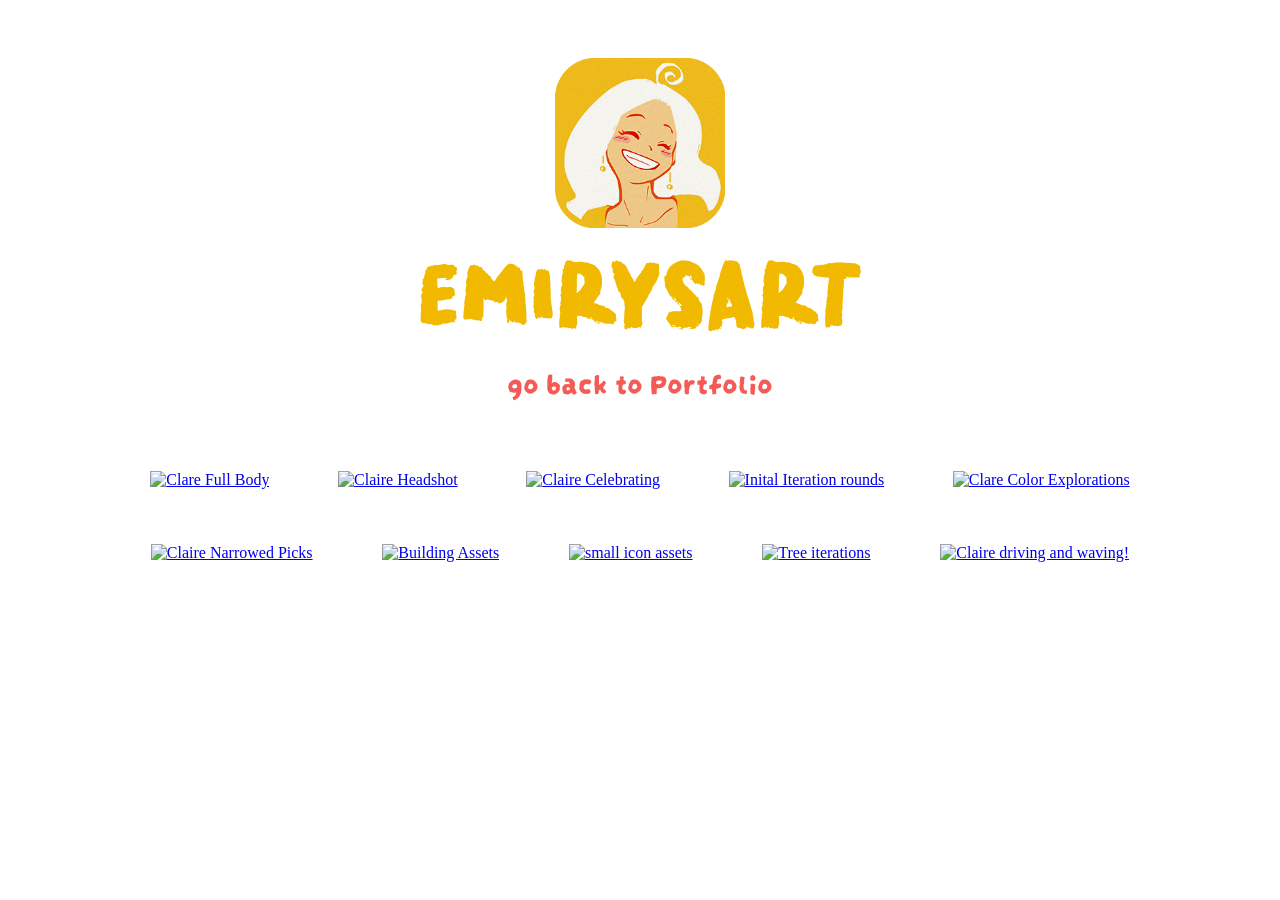
==== ProjectDijkstraArt.html @ 8cd2d0b4 "Create ProjectDijkstraArt.html" ====
<!DOCTYPE html>
<html lang="en">
<head>
    <meta charset="UTF-8">
    <meta http-equiv="X-UA-Compatible" content="IE=edge">
    <meta name="viewport" content="width=device-width, initial-scale=1.0">
    <title>Emiry Straiff's Portfolio</title>


    <!-- Google Fonts -->
    <link rel="preconnect" href="https://fonts.googleapis.com">
    <link rel="preconnect" href="https://fonts.gstatic.com" crossorigin>
    <link href="https://fonts.googleapis.com/css2?family=Darumadrop+One&display=swap" rel="stylesheet">

    <!-- My style sheets -->
    <link href="index.css" rel="stylesheet"> 
    <link href="ProjectDijkstraArt.css" rel="stylesheet">

    <!-- Jquery -->
    <script src="https://cdnjs.cloudflare.com/ajax/libs/jquery/3.7.1/jquery.min.js"></script>

    <!-- Magnific popup for images -->
    <script src="https://cdnjs.cloudflare.com/ajax/libs/magnific-popup.js/1.1.0/jquery.magnific-popup.min.js"></script>
    <script src="https://cdnjs.cloudflare.com/ajax/libs/magnific-popup.js/1.1.0/jquery.magnific-popup.js"></script>
    <link rel="stylesheet" href="https://cdnjs.cloudflare.com/ajax/libs/magnific-popup.js/1.1.0/magnific-popup.css">
    <link rel="stylesheet" href="https://cdnjs.cloudflare.com/ajax/libs/magnific-popup.js/1.1.0/magnific-popup.min.css">

</head>

<body>


<!-- Header, leave space here. For future use, space for now. -->
<header>

</header>


<!-- actual header, profile pic, name,-->
<div class="Intro">

    <!-- logo/pfp -->
    <div class="Intro_Pfp">
        <img src="Assets\20250711_PersoanlBrandArt_PFP_Simple_transpBKG2_resized2.png" alt="emirysart logo">
    </div>

    <!-- emirysart, put the sparkles in here. -->
    <div class="Intro_Name">
        <p>EMIRYSART</p>
    </div>

</div>


<!-- links. for now, contact page "lets connect!" -->
<div class="Links">

<a href="index.html" class="Links_Contact">go back to Portfolio</a>

</div>


<!-- Art gallery. two columns. -->
<div class="Gallery">


    <a class="imgPOPUP" href="Art/Claire_FullBody.png">
        <img src="Art/ClaireProject_thumbnail.png" alt="Clare Full Body">
    </a>

    <a class="imgPOPUP" href="Art/Claire_Head.png">
        <img src="Art/Claire_Head.png" alt="Claire Headshot">
    </a>

    <a class="imgPOPUP" href="Art/FINAL_Claire_Celebrating_GIF.gif">
        <img src="Art/FINAL_Claire_Celebrating_GIF.gif" alt="Claire Celebrating">
    </a>

    <a class="imgPOPUP" href="Art/Claire_Character_DraftsALL_greyscale.png">
        <img src="Art/Claire_Character_DraftsALL_greyscale.png" alt="Inital Iteration rounds">
    </a>

    <a class="imgPOPUP" href="Art/Claire_Character_ALLColorExplorations.png">
        <img src="Art/Claire_Character_ALLColorExplorations.png" alt="Clare Color Explorations">
    </a>    

    <a class="imgPOPUP" href="Art/Claire_Character_ColorVariationsNarrowed.png">
        <img src="Art/Claire_Character_ColorVariationsNarrowed.png" alt="Claire Narrowed Picks">
    </a>

    <a class="imgPOPUP" href="Art/Assets_Building_ALL_transp.png">
        <img src="Art/Assets_Building_ALL_transp.png" alt="Building Assets">
    </a>

    <a class="imgPOPUP" href="Art/Assets_ALLbullets_transp_RESIZED.png">
        <img src="Art/Assets_ALLbullets_transp_RESIZED.png" alt="small icon assets">
    </a>

    <a class="imgPOPUP" href="Art/Assets_TreeIterations.png">
        <img src="Art/Assets_TreeIterations.png" alt="Tree iterations">
    </a>

    <a class="imgPOPUP" href="Art/FINAL_Claire_Driving_GIF.gif">
        <img src="Art/FINAL_Claire_Driving_GIF.gif" alt="Claire driving and waving!">
    </a>   

</div>




<!-- Footer -->
<footer>

    <!-- Designed and Developed by Emiry Straiff; put this in the corner when click menu (will add later),-->
    <div class="footer_Credits">
        <!--<p>designed +</p>
        <p>developed by</p>
        <p>Emiry Straiff</p>-->
    </div>

    <!-- Back to top -->
    <div class="footer_BackToTop"></div>

</footer>



<!-- My JS scripts -->
    <script src="index.js"></script>

</body>
</html>
---- index.css ----
@font-face {
    font-family: 'Mellow Burgundy';
    src: url(MellowBurgundyDemoRegular-0WrXr.ttf);
}

@font-face {
    font-family: 'Oishu Taveny';
    src: url(OishuTaveny-2vLR3.ttf);
}

html
{
    scroll-behavior: smooth;
}


/*   DESIGNING MOBILE FIRST   */

/*/// MOBILE, 320-480px ///*/
@media screen and (min-width: 320px) and (max-width: 480px)
{


/*  TOP /blank for now/ actual header   */

header
{
height: 50px;
}

/*   Visible "Header"  */

.Intro
{
    display: flex;
    align-items: center;
    flex-direction: column;
}

.Intro_Pfp img
{
height: 100px;
width: auto;
}

.Intro_Name
{

}

.Intro_Name p
{
    font-family: 'Mellow Burgundy';
    font-size: 60px;
    margin: 0;
    margin-top: 6.5px;
    color: #f1b900;
}


/*   Links  */

.Links
{
height: 30px;
display: flex;
justify-content: center;
align-items: center;
}

.Links_Contact
{
    text-decoration: none;
   /*  color: #e24a08;*/
    color: #f35b56;
    font-size: 25px;
    font-family: "Darumadrop One", sans-serif;
    font-weight: 400;
    font-style: normal;
}



/*   Gallery  */

.Gallery
{

    display: flex;
    flex-wrap: wrap;
    justify-content: space-around;
    margin-top: 45px;

}

.Gallery a 
{

}

/*   create this size thumbnail and upload indivdually instead of cropping so i can make the thumbnail look better, and 
ROUND the edges   */
.Gallery a img
{
    height: 190px;
    width: 170px;
    object-fit: cover;
    margin-top: 10px;
    margin-bottom: 5px;
}


/*   Conclusion Call to Action  */

.Collab
{
    padding-top: 40px;
    height: 450px;
}

.Collab_Q 
{
    display: flex;
    justify-content: center;
    flex-direction: column;
    align-items: center;
}


.Collab_Q p
{
    font-family: 'Mellow Burgundy';
    font-size: 68px;
    margin: 0;
    margin-top: 6.5px;
    color: #f1b900;
    padding-right: 80px;
    position: relative;
    top: 20px;
}

.Collab_Q p:nth-child(2)
{
    font-family: 'Mellow Burgundy';
    font-size: 68px;
    margin: 0;
    margin-top: 6.5px;
    color: #f1b900;
    padding-left: 140px;
    position: relative;
    top: -2px;
}


.Collab_Action
{
    display:flex;
    justify-content: center;
}

.Collab_Action p
{
    color: #f35b56;
    font-size: 30px;
    font-family: "Darumadrop One", sans-serif;
    font-weight: 400;
    font-style: normal;
    margin: 0;
    padding-right: 80px;
    position: relative;
    top: -10px;
}

.Collab_Email 
{
    display: flex;
    justify-content: center;
}


.Collab_Email p
{
    color: #e47394;
    font-size: 43px;
    font-family: "Darumadrop One", sans-serif;
    font-weight: 400;
    font-style: normal;
    margin: 0;
    position: relative;
    top: -10px;
}

.Collab_Socials
{
    display: flex;
    flex-direction: column;
    align-items: center;

    padding-top: 25px;
}

.Collab_Socials img
{
    height: 50px;
    width: auto;
    padding-bottom: 10px;
    padding-left: 28px;
    padding-right: 28px;
    
}

.Collab_Socials_Main a
{
        text-decoration: none;
}

.Collab_Socials_Second a
{
        text-decoration: none;
}

.Collab_Socials_Third
{
    
}

/*   Footer  */

footer
{


    display: flex;

}

.footer_Credits
{
    display: flex;
    flex-direction: column;
    align-items: center;
    font-family: "Montserrat", sans-serif;
    font-weight: 500;
    font-style: normal;
    font-size: 12px;

    height: 30px;
}

.footer_Credits p:nth-child(1)
{
    margin: 0;
}

.footer_Credits p:nth-child(2)
{
    margin: 0;
}

.footer_Credits p:nth-child(3)
{
    margin: 0;
        font-family: "Darumadrop One", sans-serif;
    font-weight: 400;
    font-style: normal;
}

.footer_Credits p:nth-child(4)
{
    margin: 0;
}

.footer_BackToTop
{

}






}

@media screen and (min-width: 481px) and (max-width: 647px)
{


/*  TOP /blank for now/ actual header   */

header
{
height: 50px;
}

/*   Visible "Header"  */

.Intro
{
    display: flex;
    align-items: center;
    flex-direction: column;
}

.Intro_Pfp img
{
height: 100px;
width: auto;
}

.Intro_Name
{

}

.Intro_Name p
{
    font-family: 'Mellow Burgundy';
    font-size: 60px;
    margin: 0;
    margin-top: 6.5px;
    color: #f1b900;
}


/*   Links  */

.Links
{
height: 30px;
display: flex;
justify-content: center;
align-items: center;
}

.Links_Contact
{
    text-decoration: none;
   /*  color: #e24a08;*/
    color: #f35b56;
    font-size: 25px;
    font-family: "Darumadrop One", sans-serif;
    font-weight: 400;
    font-style: normal;
}



/*   Gallery  */

.Gallery
{

    display: flex;
    flex-wrap: wrap;
    justify-content: space-around;
    margin-top: 45px;

}

.Gallery a 
{

}

/*   create this size thumbnail and upload indivdually instead of cropping so i can make the thumbnail look better, and 
ROUND the edges   */
.Gallery a img
{
    height: 190px;
    width: 170px;
    object-fit: cover;
    margin-top: 10px;
    margin-bottom: 5px;
}


/*   Conclusion Call to Action  */

.Collab
{
    padding-top: 40px;
    height: 450px;
}

.Collab_Q 
{
    display: flex;
    justify-content: center;
    flex-direction: column;
    align-items: center;
}


.Collab_Q p
{
    font-family: 'Mellow Burgundy';
    font-size: 50px;
    margin: 0;
    margin-top: 6.5px;
    color: #f1b900;
    padding-right: 80px;
    position: relative;
    top: 20px;
}

.Collab_Q p:nth-child(2)
{
    font-family: 'Mellow Burgundy';
    font-size: 50px;
    margin: 0;
    margin-top: 6.5px;
    color: #f1b900;
    padding-left: 140px;
    position: relative;
    top: -2px;
}


.Collab_Action
{
    display:flex;
    justify-content: center;
}

.Collab_Action p
{
    color: #f35b56;
    font-size: 25px;
    font-family: "Darumadrop One", sans-serif;
    font-weight: 400;
    font-style: normal;
    margin: 0;
    padding-right: 80px;
    position: relative;
    top: -10px;
}

.Collab_Email 
{
    display: flex;
    justify-content: center;
}


.Collab_Email p
{
    color: #e47394;
    font-size: 27px;
    font-family: "Darumadrop One", sans-serif;
    font-weight: 400;
    font-style: normal;
    margin: 0;
    position: relative;
    top: -10px;
}

.Collab_Socials
{
    display: flex;
    flex-direction: column;
    align-items: center;

    padding-top: 25px;
}

.Collab_Socials img
{
    height: 50px;
    width: auto;
    padding-bottom: 10px;
    padding-left: 10px;
    padding-right: 10px;
    
}

.Collab_Socials_Main a
{
        text-decoration: none;
}

.Collab_Socials_Second a
{
        text-decoration: none;
}

.Collab_Socials_Third
{
    
}

/*   Footer  */

footer
{


    display: flex;

}

.footer_Credits
{
    display: flex;
    flex-direction: column;
    align-items: center;
    font-family: "Montserrat", sans-serif;
    font-weight: 500;
    font-style: normal;
    font-size: 12px;

    height: 30px;
}

.footer_Credits p:nth-child(1)
{
    margin: 0;
}

.footer_Credits p:nth-child(2)
{
    margin: 0;
}

.footer_Credits p:nth-child(3)
{
    margin: 0;
        font-family: "Darumadrop One", sans-serif;
    font-weight: 400;
    font-style: normal;
}

.footer_Credits p:nth-child(4)
{
    margin: 0;
}

.footer_BackToTop
{

}






}



/*/// iPads, Tablets, 481 (648)-768px ///*/
@media screen and (min-width: 648px) and (max-width: 768px)
{
/*  TOP /blank for now/ actual header   */

header
{
height: 50px;
}

/*   Visible "Header"  */

.Intro
{
    display: flex;
    align-items: center;
    flex-direction: column;
}

.Intro_Pfp img
{
height: 170px;
width: auto;
}

.Intro_Name
{

}

.Intro_Name p
{
    font-family: 'Mellow Burgundy';
    font-size: 108px;
    margin: 0;
    margin-top: 15px;
    color: #f1b900;
}


/*   Links  */

.Links
{
height: 30px;
display: flex;
justify-content: center;
align-items: center;
}

.Links_Contact
{
    text-decoration: none;
   /*  color: #e24a08;*/
    color: #f35b56;
    font-size: 30px;
    font-family: "Darumadrop One", sans-serif;
    font-weight: 400;
    font-style: normal;
}



/*   Gallery  */

.Gallery
{
    
    display: flex;
    flex-wrap: wrap;
    justify-content: space-around;
    margin-top: 45px;
    column-gap: 40px;
    row-gap: 40px;

    padding-left: 50px;
    padding-right: 50px;
    padding-top: 20px;
}

.Gallery a 
{

}

/*   create this size thumbnail and upload indivdually instead of cropping so i can make the thumbnail look better, and 
ROUND the edges   */
.Gallery a img
{
    height: 285px;
    width: 255px;
    object-fit: cover;
    margin-top: 10px;
    margin-bottom: 5px;
}


/*   Conclusion Call to Action  */

.Collab
{
    padding-top: 40px;

}

.Collab_Q 
{
    display: flex;
    justify-content: center;
    flex-direction: column;
    align-items: center;
}


.Collab_Q p
{
    font-family: 'Mellow Burgundy';
    font-size: 90px;
    margin: 0;
    margin-top: 6.5px;
    color: #f1b900;
    padding-right: 140px;
    position: relative;
    top: 20px;
}

.Collab_Q p:nth-child(2)
{
    font-family: 'Mellow Burgundy';
    font-size: 90px;
    margin: 0;
    margin-top: 6.5px;
    color: #f1b900;
    padding-left: 280px;
    position: relative;
    top: -2px;
}


.Collab_Action
{
    display:flex;
    justify-content: center;
}

.Collab_Action p
{
    color: #f35b56;
    font-size: 35px;
    font-family: "Darumadrop One", sans-serif;
    font-weight: 400;
    font-style: normal;
    margin: 0;
    padding-right: 150px;
    position: relative;
    top: -20px;
}

.Collab_Email 
{
    display: flex;
    justify-content: center;
}


.Collab_Email p
{
    color: #e47394;
    font-size: 60px;
    font-family: "Darumadrop One", sans-serif;
    font-weight: 400;
    font-style: normal;
    margin: 0;
    position: relative;
    top: 0px;
}

.Collab_Socials
{
    display: flex;
    flex-direction: column;
    align-items: center;

    padding-top: 75px;

}

.Collab_Socials img
{
    height: 63px;
    width: auto;
    padding-bottom: 30px;
    padding-left: 70px;
    padding-right: 70px;
    
}

.Collab_Socials_Main a
{
        text-decoration: none;
}

.Collab_Socials_Second a
{
        text-decoration: none;
}


.Collab_Socials_Third img:nth-child(1)
{
    position: relative;
    left:-103px;
}

.Collab_Socials_Third img:nth-child(2)
{
    position: relative;
    right:-105px;
}

/*   Footer  */

footer
{


    display: flex;
height: 60px;
}

.footer_Credits
{
    display: flex;
    flex-direction: column;
    align-items: center;
    font-family: "Montserrat", sans-serif;
    font-weight: 500;
    font-style: normal;
    font-size: 12px;

    
}

.footer_Credits p:nth-child(1)
{
    margin: 0;
}

.footer_Credits p:nth-child(2)
{
    margin: 0;
}

.footer_Credits p:nth-child(3)
{
    margin: 0;
        font-family: "Darumadrop One", sans-serif;
    font-weight: 400;
    font-style: normal;
}

.footer_Credits p:nth-child(4)
{
    margin: 0;
}

.footer_BackToTop
{

}

}



/*/// Small Screens, Laptops, 769-1024px ///*/
@media screen and (min-width: 769px) and (max-width: 1024px)
{
/*  TOP /blank for now/ actual header   */

header
{
height: 50px;
}

/*   Visible "Header"  */

.Intro
{
    display: flex;
    align-items: center;
    flex-direction: column;
}

.Intro_Pfp img
{
height: 170px;
width: auto;
}

.Intro_Name
{

}

.Intro_Name p
{
    font-family: 'Mellow Burgundy';
    font-size: 108px;
    margin: 0;
    margin-top: 15px;
    color: #f1b900;
}


/*   Links  */

.Links
{
height: 30px;
display: flex;
justify-content: center;
align-items: center;
}

.Links_Contact
{
    text-decoration: none;
   /*  color: #e24a08;*/
    color: #f35b56;
    font-size: 30px;
    font-family: "Darumadrop One", sans-serif;
    font-weight: 400;
    font-style: normal;
}



/*   Gallery  */

.Gallery
{
    
    display: flex;
    flex-wrap: wrap;
    justify-content: space-around;
    margin-top: 45px;
    column-gap: 40px;
    row-gap: 40px;

    padding-left: 50px;
    padding-right: 50px;
    padding-top: 20px;
}

.Gallery a 
{

}

/*   create this size thumbnail and upload indivdually instead of cropping so i can make the thumbnail look better, and 
ROUND the edges   */
.Gallery a img
{
    height: 285px;
    width: 255px;
    object-fit: cover;
    margin-top: 10px;
    margin-bottom: 5px;
}


/*   Conclusion Call to Action  */

.Collab
{
    padding-top: 40px;

}

.Collab_Q 
{
    display: flex;
    justify-content: center;
    flex-direction: column;
    align-items: center;
}


.Collab_Q p
{
    font-family: 'Mellow Burgundy';
    font-size: 90px;
    margin: 0;
    margin-top: 6.5px;
    color: #f1b900;
    padding-right: 140px;
    position: relative;
    top: 20px;
}

.Collab_Q p:nth-child(2)
{
    font-family: 'Mellow Burgundy';
    font-size: 90px;
    margin: 0;
    margin-top: 6.5px;
    color: #f1b900;
    padding-left: 280px;
    position: relative;
    top: -2px;
}


.Collab_Action
{
    display:flex;
    justify-content: center;
}

.Collab_Action p
{
    color: #f35b56;
    font-size: 35px;
    font-family: "Darumadrop One", sans-serif;
    font-weight: 400;
    font-style: normal;
    margin: 0;
    padding-right: 150px;
    position: relative;
    top: -20px;
}

.Collab_Email 
{
    display: flex;
    justify-content: center;
}


.Collab_Email p
{
    color: #e47394;
    font-size: 60px;
    font-family: "Darumadrop One", sans-serif;
    font-weight: 400;
    font-style: normal;
    margin: 0;
    position: relative;
    top: 0px;
}

.Collab_Socials
{
    display: flex;
    flex-direction: column;
    align-items: center;

    padding-top: 75px;

}

.Collab_Socials img
{
    height: 63px;
    width: auto;
    padding-bottom: 25px;
    padding-left: 70px;
    padding-right: 70px;
    
}

.Collab_Socials_Main a
{
        text-decoration: none;
}

.Collab_Socials_Second a
{
        text-decoration: none;
}


.Collab_Socials_Third img:nth-child(1)
{
    position: relative;
    left:-103px;
}

.Collab_Socials_Third img:nth-child(2)
{
    position: relative;
    right:-105px;
}

/*   Footer  */

footer
{


    display: flex;
height: 60px;
}

.footer_Credits
{
    display: flex;
    flex-direction: column;
    align-items: center;
    font-family: "Montserrat", sans-serif;
    font-weight: 500;
    font-style: normal;
    font-size: 12px;

    
}

.footer_Credits p:nth-child(1)
{
    margin: 0;
}

.footer_Credits p:nth-child(2)
{
    margin: 0;
}

.footer_Credits p:nth-child(3)
{
    margin: 0;
        font-family: "Darumadrop One", sans-serif;
    font-weight: 400;
    font-style: normal;
}

.footer_Credits p:nth-child(4)
{
    margin: 0;
}

.footer_BackToTop
{

}
}


/*/// Desktops, Large Screens, 1025-1200 px ///*/
@media screen and (min-width: 1025px) and (max-width: 1200px) 
{
/*  TOP /blank for now/ actual header   */

header
{
height: 50px;
}

/*   Visible "Header"  */

.Intro
{
    display: flex;
    align-items: center;
    flex-direction: column;
}

.Intro_Pfp img
{
height: 170px;
width: auto;
}

.Intro_Name
{

}

.Intro_Name p
{
    font-family: 'Mellow Burgundy';
    font-size: 108px;
    margin: 0;
    margin-top: 15px;
    color: #f1b900;
}


/*   Links  */

.Links
{
height: 30px;
display: flex;
justify-content: center;
align-items: center;
}

.Links_Contact
{
    text-decoration: none;
   /*  color: #e24a08;*/
    color: #f35b56;
    font-size: 30px;
    font-family: "Darumadrop One", sans-serif;
    font-weight: 400;
    font-style: normal;
}



/*   Gallery  */

.Gallery
{
    
    display: flex;
    flex-wrap: wrap;
    justify-content: space-around;
    margin-top: 45px;
    column-gap: 40px;
    row-gap: 40px;

    padding-left: 50px;
    padding-right: 50px;
    padding-top: 20px;
}

.Gallery a 
{

}

/*   create this size thumbnail and upload indivdually instead of cropping so i can make the thumbnail look better, and 
ROUND the edges   */
.Gallery a img
{
    height: 285px;
    width: 255px;
    object-fit: cover;
    margin-top: 10px;
    margin-bottom: 5px;
}


/*   Conclusion Call to Action  */

.Collab
{
    padding-top: 40px;

}

.Collab_Q 
{
    display: flex;
    justify-content: center;
    flex-direction: column;
    align-items: center;
}


.Collab_Q p
{
    font-family: 'Mellow Burgundy';
    font-size: 90px;
    margin: 0;
    margin-top: 6.5px;
    color: #f1b900;
    padding-right: 140px;
    position: relative;
    top: 20px;
}

.Collab_Q p:nth-child(2)
{
    font-family: 'Mellow Burgundy';
    font-size: 90px;
    margin: 0;
    margin-top: 6.5px;
    color: #f1b900;
    padding-left: 280px;
    position: relative;
    top: -2px;
}


.Collab_Action
{
    display:flex;
    justify-content: center;
}

.Collab_Action p
{
    color: #f35b56;
    font-size: 35px;
    font-family: "Darumadrop One", sans-serif;
    font-weight: 400;
    font-style: normal;
    margin: 0;
    padding-right: 150px;
    position: relative;
    top: -20px;
}

.Collab_Email 
{
    display: flex;
    justify-content: center;
}


.Collab_Email p
{
    color: #e47394;
    font-size: 60px;
    font-family: "Darumadrop One", sans-serif;
    font-weight: 400;
    font-style: normal;
    margin: 0;
    position: relative;
    top: 0px;
}

.Collab_Socials
{
    display: flex;
    flex-direction: column;
    align-items: center;

    padding-top: 75px;

}

.Collab_Socials img
{
    height: 63px;
    width: auto;
    padding-bottom: 25px;
    padding-left: 70px;
    padding-right: 70px;
    
}

.Collab_Socials_Main a
{
        text-decoration: none;
}

.Collab_Socials_Second a
{
        text-decoration: none;
}


.Collab_Socials_Third img:nth-child(1)
{
    position: relative;
    left:-103px;
}

.Collab_Socials_Third img:nth-child(2)
{
    position: relative;
    right:-105px;
}

/*   Footer  */

footer
{


    display: flex;
height: 60px;
}

.footer_Credits
{
    display: flex;
    flex-direction: column;
    align-items: center;
    font-family: "Montserrat", sans-serif;
    font-weight: 500;
    font-style: normal;
    font-size: 12px;

    
}

.footer_Credits p:nth-child(1)
{
    margin: 0;
}

.footer_Credits p:nth-child(2)
{
    margin: 0;
}

.footer_Credits p:nth-child(3)
{
    margin: 0;
        font-family: "Darumadrop One", sans-serif;
    font-weight: 400;
    font-style: normal;
}

.footer_Credits p:nth-child(4)
{
    margin: 0;
}

.footer_BackToTop
{

}
}

/*/// 1201+++ px ///*/
@media screen and (min-width: 1201px) 
{
/*  TOP /blank for now/ actual header   */

header
{
height: 50px;
}

/*   Visible "Header"  */

.Intro
{
    display: flex;
    align-items: center;
    flex-direction: column;
}

.Intro_Pfp img
{
height: 170px;
width: auto;
}

.Intro_Name
{

}

.Intro_Name p
{
    font-family: 'Mellow Burgundy';
    font-size: 108px;
    margin: 0;
    margin-top: 15px;
    color: #f1b900;
}


/*   Links  */

.Links
{
height: 30px;
display: flex;
justify-content: center;
align-items: center;
}

.Links_Contact
{
    text-decoration: none;
   /*  color: #e24a08;*/
    color: #f35b56;
    font-size: 30px;
    font-family: "Darumadrop One", sans-serif;
    font-weight: 400;
    font-style: normal;
}



/*   Gallery  */

.Gallery
{
    
    display: flex;
    flex-wrap: wrap;
    justify-content: space-around;
    margin-top: 45px;
    column-gap: 40px;
    row-gap: 40px;

    padding-left: 10vw;
    padding-right: 10vw;
    padding-top: 20px;
}

.Gallery a 
{

}

/*   create this size thumbnail and upload indivdually instead of cropping so i can make the thumbnail look better, and 
ROUND the edges   */
.Gallery a img
{
    height: 380px;
    width: 340px;
    object-fit: cover;
    margin-top: 10px;
    margin-bottom: 5px;
}


/*   Conclusion Call to Action  */

.Collab
{
    padding-top: 100px;

}

.Collab_Q 
{
    display: flex;
    justify-content: center;
    flex-direction: column;
    align-items: center;
}


.Collab_Q p
{
    font-family: 'Mellow Burgundy';
    font-size: 120px;
    margin: 0;
    margin-top: 6.5px;
    color: #f1b900;
    padding-right: 140px;
    position: relative;
    top: 20px;
}

.Collab_Q p:nth-child(2)
{
    font-family: 'Mellow Burgundy';
    font-size: 120px;
    margin: 0;
    margin-top: 6.5px;
    color: #f1b900;
    padding-left: 280px;
    position: relative;
    top: -2px;
}


.Collab_Action
{
    display:flex;
    justify-content: center;
}

.Collab_Action p
{
    color: #f35b56;
    font-size: 45px;
    font-family: "Darumadrop One", sans-serif;
    font-weight: 400;
    font-style: normal;
    margin: 0;
    padding-right: 175px;
    position: relative;
    top: -20px;
}

.Collab_Email 
{
    display: flex;
    justify-content: center;
}


.Collab_Email p
{
    color: #e47394;
    font-size: 70px;
    font-family: "Darumadrop One", sans-serif;
    font-weight: 400;
    font-style: normal;
    margin: 0;
    position: relative;
    top: 0px;
}

.Collab_Socials
{
    display: flex;
    flex-direction: column;
    align-items: center;

    padding-top: 75px;

}

.Collab_Socials img
{
    height: 63px;
    width: auto;
    padding-bottom: 30px;
    padding-left: 70px;
    padding-right: 70px;
    
}

.Collab_Socials_Main a
{
        text-decoration: none;
}

.Collab_Socials_Second a
{
        text-decoration: none;
}


.Collab_Socials_Third img:nth-child(1)
{
    position: relative;
    left:-103px;
}

.Collab_Socials_Third img:nth-child(2)
{
    position: relative;
    right:-105px;
}

/*   Footer  */

footer
{


    display: flex;
height: 60px;
}

.footer_Credits
{
    display: flex;
    flex-direction: column;
    align-items: center;
    font-family: "Montserrat", sans-serif;
    font-weight: 500;
    font-style: normal;
    font-size: 12px;

    
}

.footer_Credits p:nth-child(1)
{
    margin: 0;
}

.footer_Credits p:nth-child(2)
{
    margin: 0;
}

.footer_Credits p:nth-child(3)
{
    margin: 0;
        font-family: "Darumadrop One", sans-serif;
    font-weight: 400;
    font-style: normal;
}

.footer_Credits p:nth-child(4)
{
    margin: 0;
}

.footer_BackToTop
{

}
}
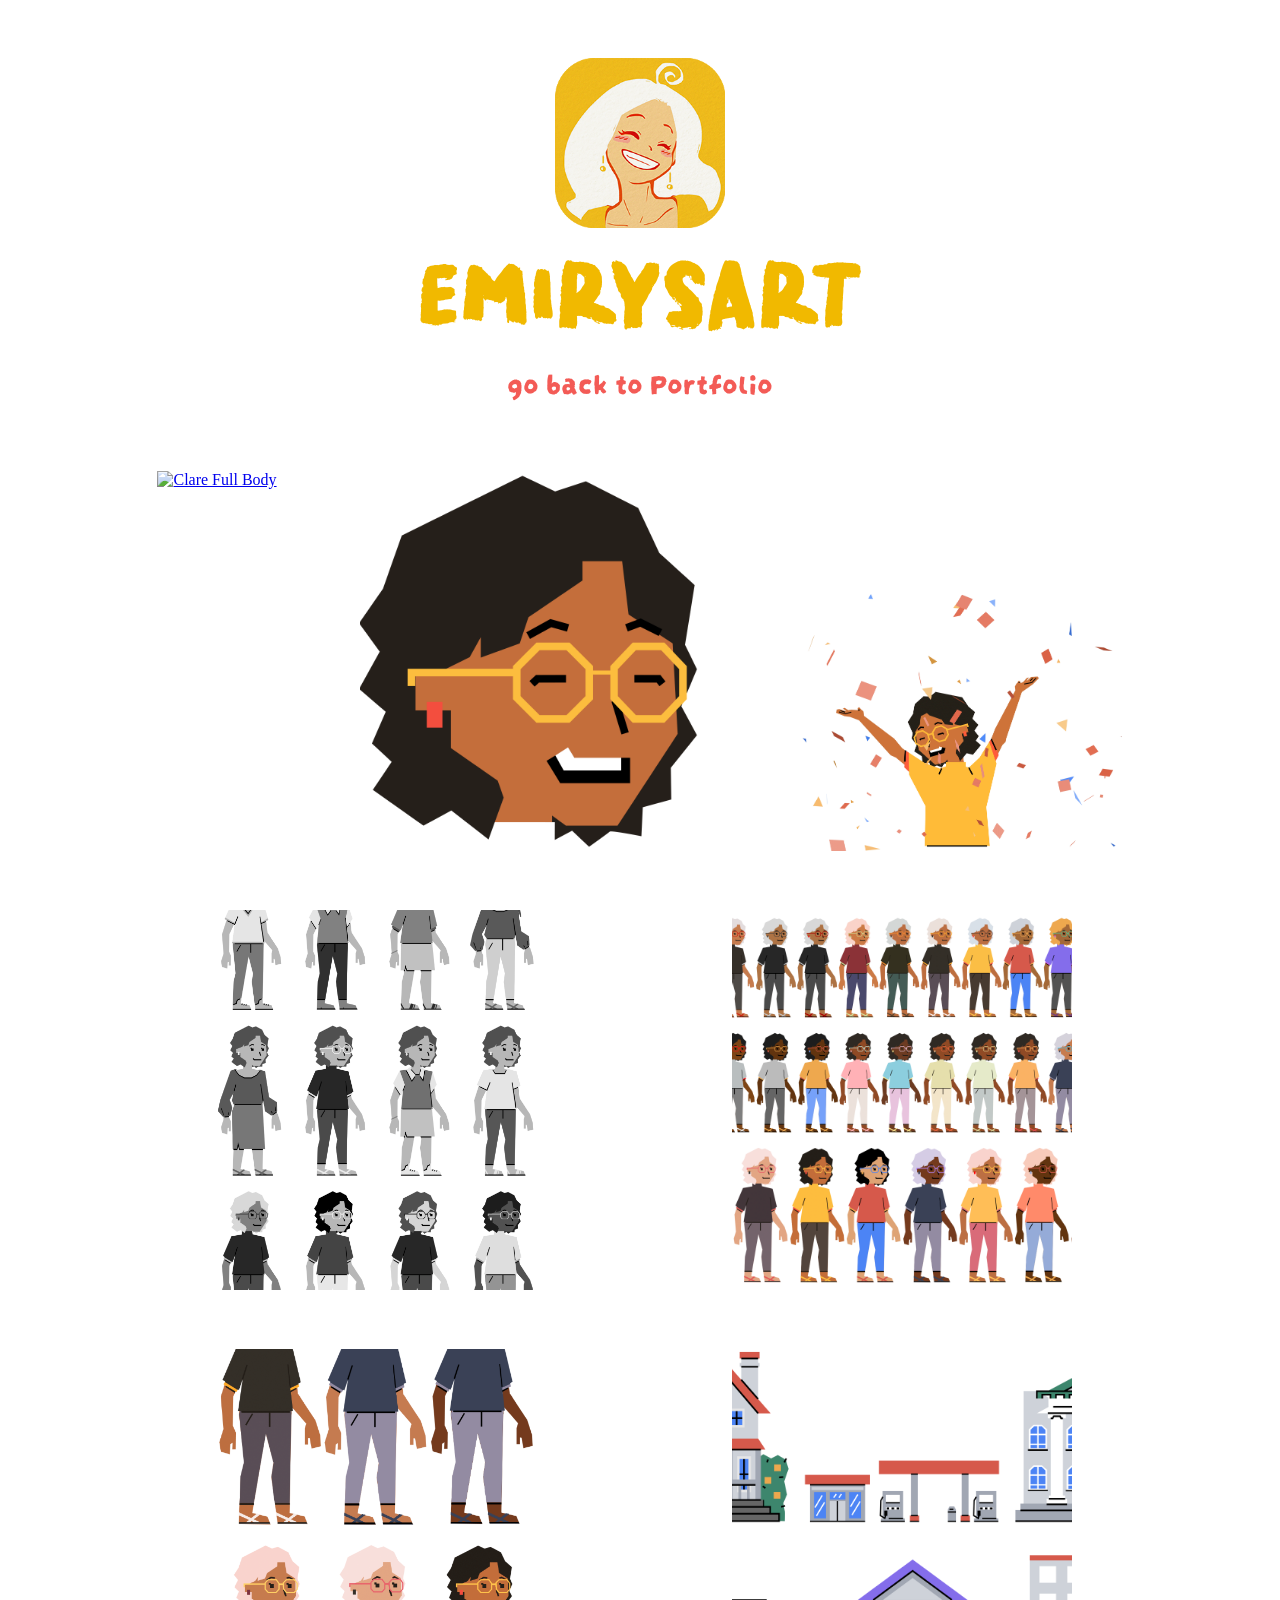
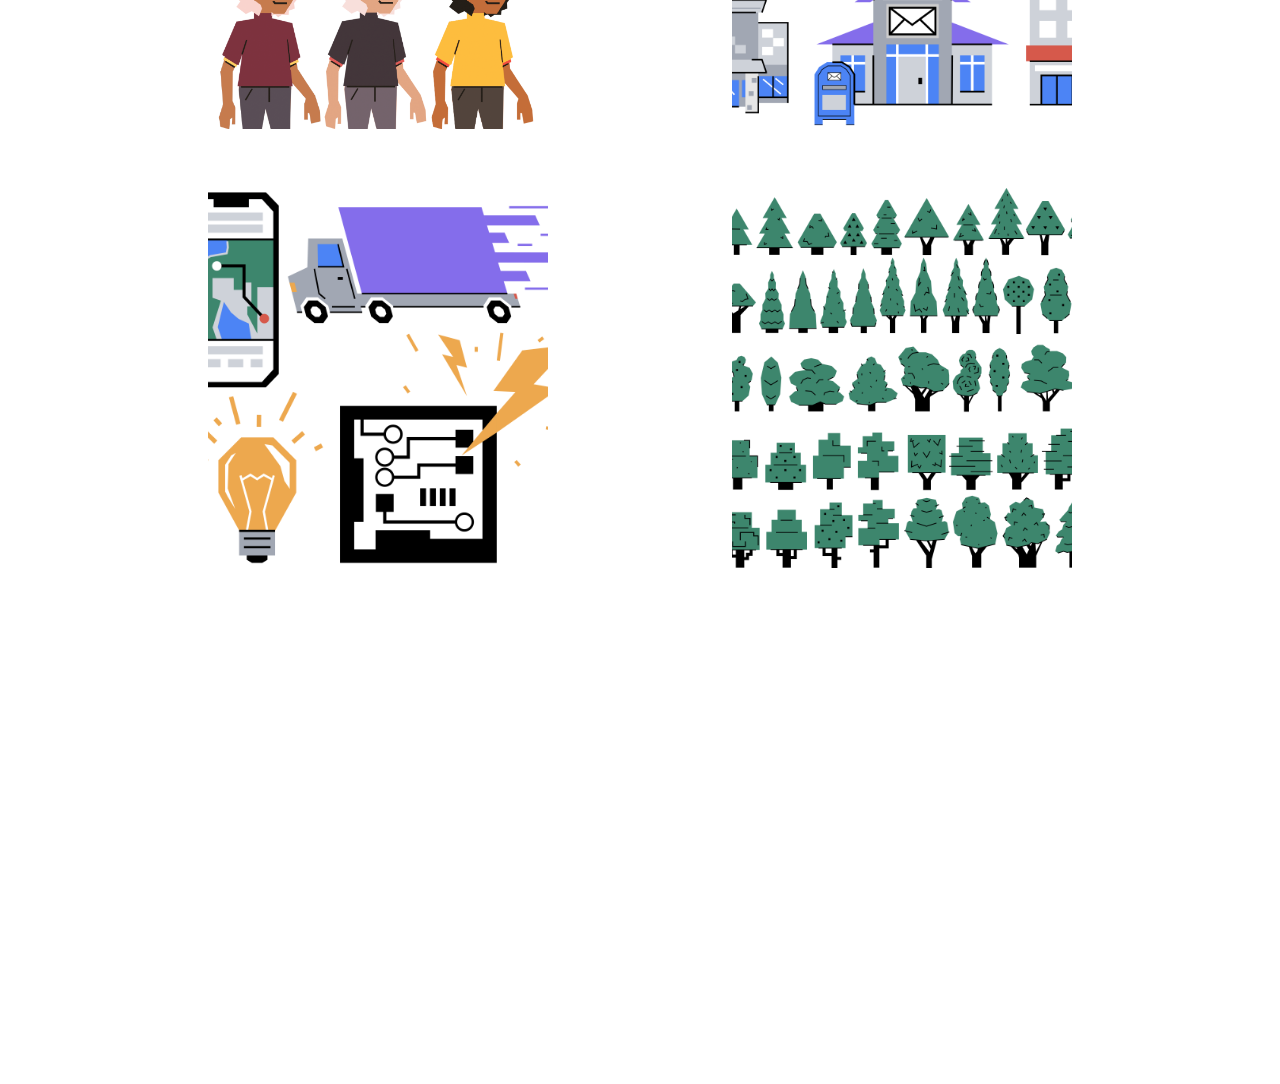
==== commit a9ab95ba: "Update ProjectDijkstraArt.html" ====
--- a/ProjectDijkstraArt.html
+++ b/ProjectDijkstraArt.html
@@ -64,44 +64,44 @@
 <div class="Gallery">
 
 
-    <a class="imgPOPUP" href="Art/Claire_FullBody.png">
-        <img src="Art/ClaireProject_thumbnail.png" alt="Clare Full Body">
+    <a class="imgPOPUP" href="ART/Claire_FullBody.png">
+        <img src="ART/ClaireProject_thumbnail.png" alt="Clare Full Body">
     </a>
 
-    <a class="imgPOPUP" href="Art/Claire_Head.png">
-        <img src="Art/Claire_Head.png" alt="Claire Headshot">
+    <a class="imgPOPUP" href="ART/Claire_Head.png">
+        <img src="ART/Claire_Head.png" alt="Claire Headshot">
     </a>
 
-    <a class="imgPOPUP" href="Art/FINAL_Claire_Celebrating_GIF.gif">
-        <img src="Art/FINAL_Claire_Celebrating_GIF.gif" alt="Claire Celebrating">
+    <a class="imgPOPUP" href="ART/FINAL_Claire_Celebrating_GIF.gif">
+        <img src="ART/FINAL_Claire_Celebrating_GIF.gif" alt="Claire Celebrating">
     </a>
 
-    <a class="imgPOPUP" href="Art/Claire_Character_DraftsALL_greyscale.png">
-        <img src="Art/Claire_Character_DraftsALL_greyscale.png" alt="Inital Iteration rounds">
+    <a class="imgPOPUP" href="ART/Claire_Character_DraftsALL_greyscale.png">
+        <img src="ART/Claire_Character_DraftsALL_greyscale.png" alt="Inital Iteration rounds">
     </a>
 
-    <a class="imgPOPUP" href="Art/Claire_Character_ALLColorExplorations.png">
-        <img src="Art/Claire_Character_ALLColorExplorations.png" alt="Clare Color Explorations">
+    <a class="imgPOPUP" href="ART/Claire_Character_ALLColorExplorations.png">
+        <img src="ART/Claire_Character_ALLColorExplorations.png" alt="Clare Color Explorations">
     </a>    
 
-    <a class="imgPOPUP" href="Art/Claire_Character_ColorVariationsNarrowed.png">
-        <img src="Art/Claire_Character_ColorVariationsNarrowed.png" alt="Claire Narrowed Picks">
+    <a class="imgPOPUP" href="ART/Claire_Character_ColorVariationsNarrowed.png">
+        <img src="ART/Claire_Character_ColorVariationsNarrowed.png" alt="Claire Narrowed Picks">
     </a>
 
-    <a class="imgPOPUP" href="Art/Assets_Building_ALL_transp.png">
-        <img src="Art/Assets_Building_ALL_transp.png" alt="Building Assets">
+    <a class="imgPOPUP" href="ART/Assets_Building_ALL_transp.png">
+        <img src="ART/Assets_Building_ALL_transp.png" alt="Building Assets">
     </a>
 
-    <a class="imgPOPUP" href="Art/Assets_ALLbullets_transp_RESIZED.png">
-        <img src="Art/Assets_ALLbullets_transp_RESIZED.png" alt="small icon assets">
+    <a class="imgPOPUP" href="ART/Assets_ALLbullets_transp_RESIZED.png">
+        <img src="ART/Assets_ALLbullets_transp_RESIZED.png" alt="small icon assets">
     </a>
 
-    <a class="imgPOPUP" href="Art/Assets_TreeIterations.png">
-        <img src="Art/Assets_TreeIterations.png" alt="Tree iterations">
+    <a class="imgPOPUP" href="ART/Assets_TreeIterations.png">
+        <img src="ART/Assets_TreeIterations.png" alt="Tree iterations">
     </a>
 
-    <a class="imgPOPUP" href="Art/FINAL_Claire_Driving_GIF.gif">
-        <img src="Art/FINAL_Claire_Driving_GIF.gif" alt="Claire driving and waving!">
+    <a class="imgPOPUP" href="ART/FINAL_Claire_Driving_GIF.gif">
+        <img src="ART/FINAL_Claire_Driving_GIF.gif" alt="Claire driving and waving!">
     </a>   
 
 </div>
